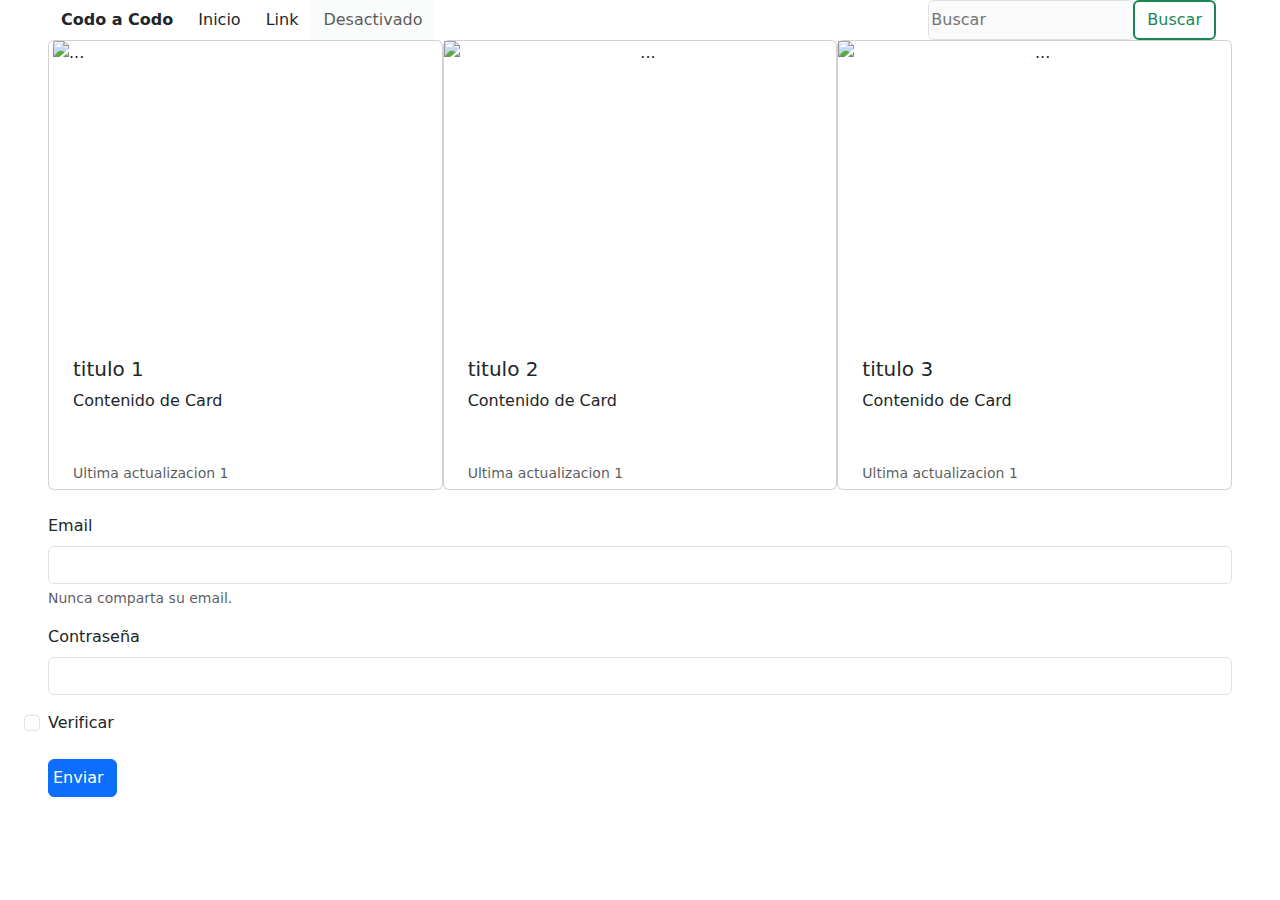
==== index.html @ 88a58f39 "v1" ====
<!DOCTYPE html>
<html lang="es">
<head>
    <meta charset="UTF-8">
    <meta http-equiv="X-UA-Compatible" content="IE=edge">
    <meta name="viewport" content="width=device-width, initial-scale=1.0">
    <title>Actividad Practica Obligatoria (22545) - BOOTSRTAP
    </title>
    <link href="https://cdn.jsdelivr.net/npm/bootstrap@5.2.1/dist/css/bootstrap.min.css" rel="stylesheet">
</head>
<body>
    <div class="btn-toolbar justify-content-between px-5" role="toolbar" aria-label="Toolbar with button groups">
        <div class="btn-group" role="group" aria-label="First group">
          <button type="button" class="btn "><b>Codo a Codo</b></button>
          <button type="button" class="btn ">Inicio</button>
          <button type="button" class="btn ">Link</button>
          <button type="button" class="btn-light btn rounded"disabled>Desactivado</button>
        </div>
     
        <div class="buscar input-group px-1 pe-3">
          <input type="text" class="border border rounded" placeholder="Buscar" aria-label="Disabled input example" disabled>
          <button type="button" class="btn btn-outline-success border border-2 border-success rounded">Buscar</button>
        </div>

      </div>

      <div class="row row-cols-1 row-cols-md-3 g-0 px-5">
        <div class="col">
          <div class="card h-100">
            <img src="./img/descargarhtml.jfif" class="card-img-top w-80 pt-0 pb-0 ps-1 pe-1" alt="...">
            <div class="card-body ps-4">
              <link rel="stylesheet" href="./estilos act practica oblig.css">
              <h5 class="card-title">titulo 1</h5>
              <p class="card-text">Contenido de Card</p>
            </div>
            <div class="card-text pb-1  ps-4">
              <small class="text-muted ">Ultima actualizacion 1</small>
            </div>
          </div>
        </div>
        <div class="col">
          <div class="card h-100"> 
            <img src="./img/descargarcss1.png" class="text-center" alt="...">
            <div class="card-body ps-4 pb-5">
              <h5 class="card-title pt-0">titulo 2</h5>
              <p class="card-text ">Contenido de Card</p>
            </div>
            <div class="card-text pb-1 ps-4">
              <small class="text-muted">Ultima actualizacion 1</small>
            </div>
          </div>
        </div>
        <div class="col">
          <div class="card h-100">
            <img src="./img/descargarbootstrap.png" class="text-center" alt="...">
            <div class="card-body ps-4">
              <h5 class="card-title">titulo 3</h5>
              <p class="card-text">Contenido de Card</p>
            </div>
            <div class="card-text pb-1 ps-4">
              <small class="text-muted">Ultima actualizacion 1</small>
            </div>
          </div>
        </div>
      </div><br>

      <form>
        <div class="mb-3 px-5">
          <label for="exampleInputEmail1" class="form-label">Email</label>
          <input type="email" class="form-control" id="exampleInputEmail1" aria-describedby="emailHelp">
          <div id="emailHelp" class="form-text">Nunca comparta su email.</div>
        </div>
        <div class="mb-3 px-5">
          <label for="exampleInputPassword1" class="form-label">Contraseña</label>
          <input type="password" class="form-control" id="exampleInputPassword1">
        </div>
        


          <div class="form-check ps-5">
            <input class="form-check-input" type="checkbox" value="" id="flexCheckDefault ps-5">Verificar<br>
            <br>
          <button type="submit" class="ps-1 btn btn-primary">Enviar</button>
        </div>
        
      </form>

    
  
   <script src="https://cdn.jsdelivr.net/npm/bootstrap@5.2.1/dist/js/bootstrap.bundle.min.js"></script>
</body>
</html>
---- estilos act practica oblig.css ----
img {
    width: 100%;
    height: 300px;
 }
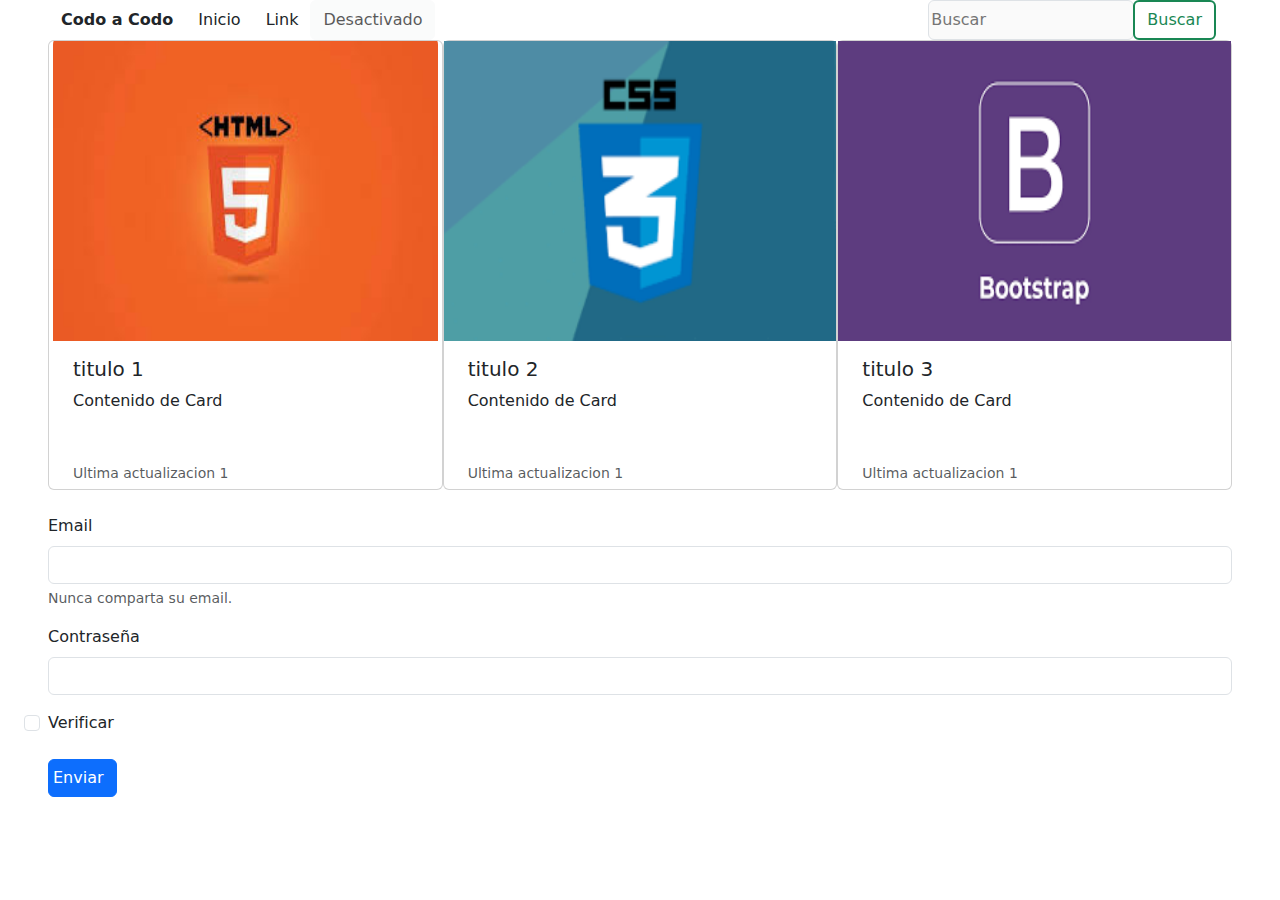
==== commit 76218311: "v2" ====
--- a/index.html
+++ b/index.html
@@ -27,9 +27,9 @@
       <div class="row row-cols-1 row-cols-md-3 g-0 px-5">
         <div class="col">
           <div class="card h-100">
-            <img src="./img/descargarhtml.jfif" class="card-img-top w-80 pt-0 pb-0 ps-1 pe-1" alt="...">
+            <img src="./imagenes/descargarhtml.jfif" class="card-img-top w-80 pt-0 pb-0 ps-1 pe-1" alt="...">
             <div class="card-body ps-4">
-              <link rel="stylesheet" href="./estilos act practica oblig.css">
+              <link rel="stylesheet" href="./estilos CSS/estilos act practica oblig.css">
               <h5 class="card-title">titulo 1</h5>
               <p class="card-text">Contenido de Card</p>
             </div>
@@ -40,7 +40,7 @@
         </div>
         <div class="col">
           <div class="card h-100"> 
-            <img src="./img/descargarcss1.png" class="text-center" alt="...">
+            <img src="./imagenes/descargarcss1.png" class="text-center" alt="...">
             <div class="card-body ps-4 pb-5">
               <h5 class="card-title pt-0">titulo 2</h5>
               <p class="card-text ">Contenido de Card</p>
@@ -52,7 +52,7 @@
         </div>
         <div class="col">
           <div class="card h-100">
-            <img src="./img/descargarbootstrap.png" class="text-center" alt="...">
+            <img src="./imagenes/descargarbootstrap.png" class="text-center" alt="...">
             <div class="card-body ps-4">
               <h5 class="card-title">titulo 3</h5>
               <p class="card-text">Contenido de Card</p>
--- a/estilos CSS/estilos act practica oblig.css
+++ b/estilos CSS/estilos act practica oblig.css
@@ -0,0 +1,4 @@
+img {
+    width: 100%;
+    height: 300px;
+ }
